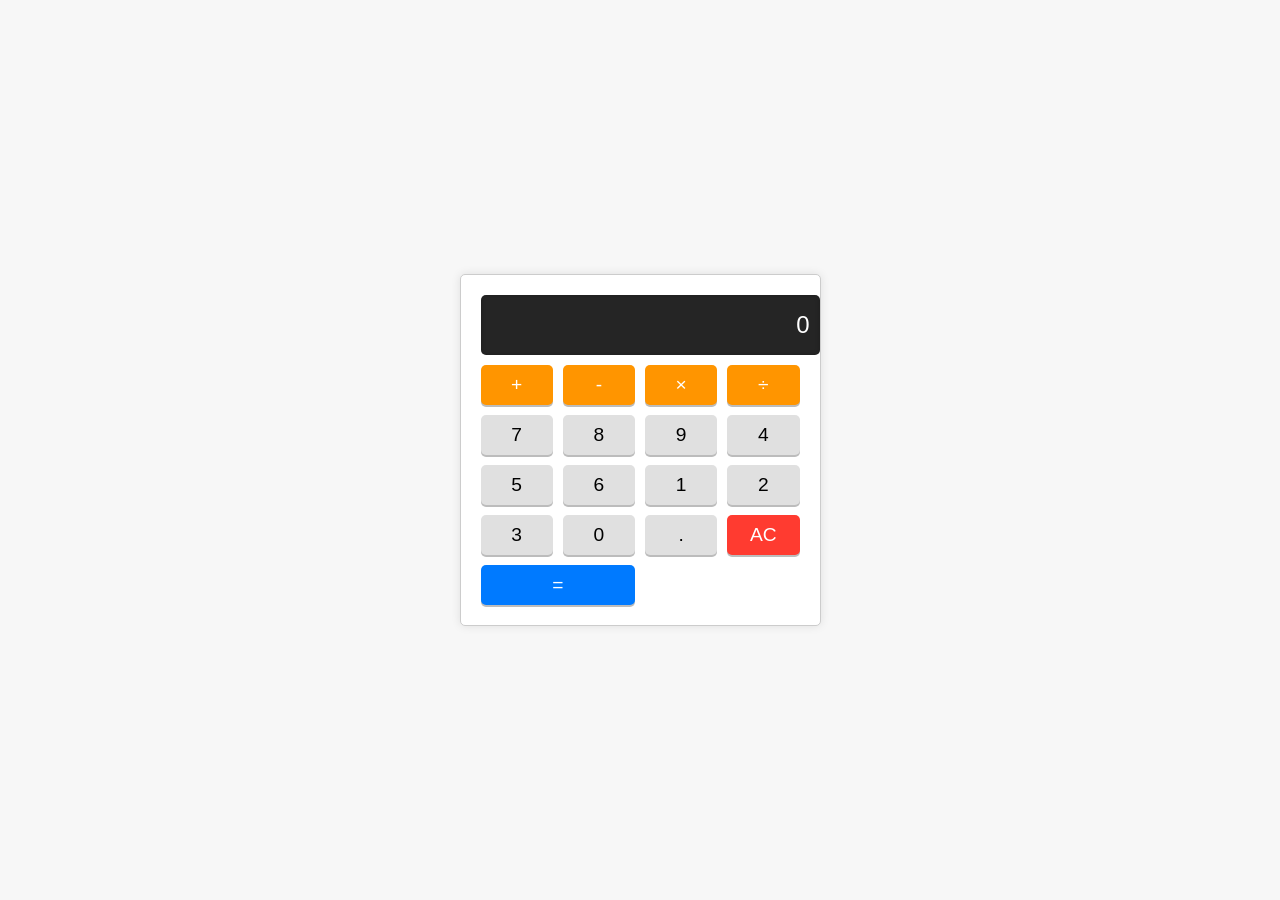
==== index.html @ 0ddd977a "edit1" ====
<!DOCTYPE html>
<html lang="en">
<head>
  <meta charset="UTF-8">
  <meta name="viewport" content="width=device-width, initial-scale=1.0">
  <title>Document</title>
  <link rel="stylesheet" href="styles.css">
  
</head>
<body>
  <div class="calculator">
    <input type="text" class="calculator-screen" value="" disabled />
    <div class="calculator-keys">
        <button type="button" class="operator" value="+">+</button>
        <button type="button" class="operator" value="-">-</button>
        <button type="button" class="operator" value="*">&times;</button>
        <button type="button" class="operator" value="/">&divide;</button>

        <button type="button" value="7">7</button>
        <button type="button" value="8">8</button>
        <button type="button" value="9">9</button>
        <button type="button" value="4">4</button>
        <button type="button" value="5">5</button>
        <button type="button" value="6">6</button>
        <button type="button" value="1">1</button>
        <button type="button" value="2">2</button>
        <button type="button" value="3">3</button>
        <button type="button" value="0">0</button>
        <button type="button" value=".">.</button>
        <button type="button" class="all-clear" value="all-clear">AC</button>
        <button type="button" class="equal-sign operator" value="=">=</button>
    </div>
</div>


  <script src="script.js"></script>
</body>
</html>
---- styles.css ----
body {
  display: flex;
  justify-content: center;
  align-items: center;
  height: 100vh;
  background-color: #f7f7f7;
  margin: 0;
}

.calculator {
  border: 1px solid #ccc;
  padding: 20px;
  border-radius: 5px;
  background-color: #fff;
  box-shadow: 0 0 10px rgba(0, 0, 0, 0.1);
}

.calculator-screen {
  width: 100%;
  height: 40px;
  margin-bottom: 10px;
  border: none;
  background-color: #252525;
  color: #fff;
  text-align: right;
  padding: 10px;
  font-size: 1.5em;
  border-radius: 5px;
  box-shadow: inset 0 0 5px rgba(0, 0, 0, 0.2);
}

.calculator-keys {
  display: grid;
  grid-template-columns: repeat(4, 1fr);
  gap: 10px;
}

button {
  height: 40px;
  border: none;
  border-radius: 5px;
  background-color: #e0e0e0;
  font-size: 1.2em;
  box-shadow: 0 2px #bcbcbc;
  cursor: pointer;
}

button.operator {
  background-color: #ff9500;
  color: #fff;
}

button.equal-sign {
  grid-column: span 2;
  background-color: #007aff;
  color: #fff;
}

button.all-clear {
  background-color: #ff3b30;
  color: #fff;
}
 
button:hover{
  background-color: rgba(157, 40, 40, 0.421);
}
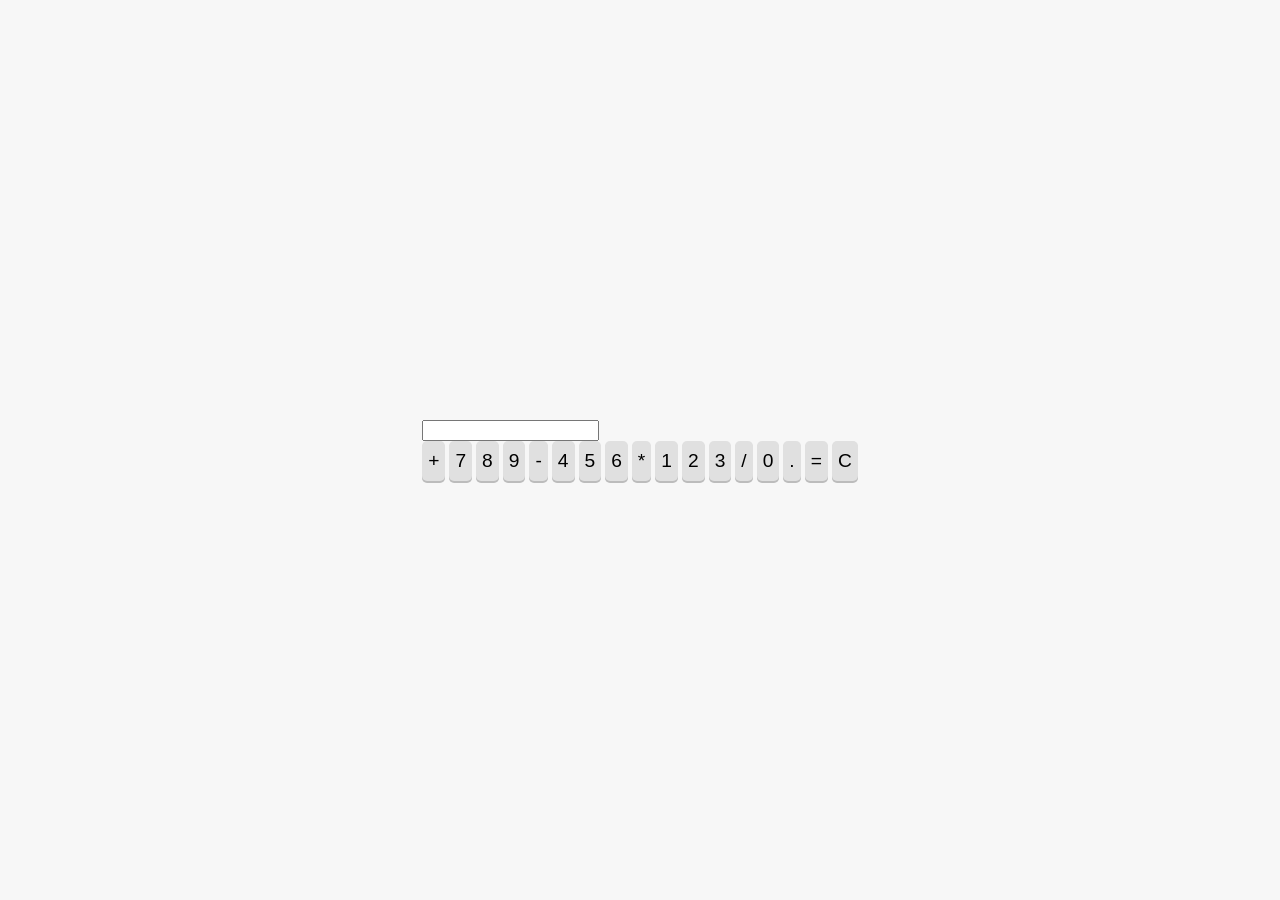
==== commit dbf2f539: "Update index.html" ====
--- a/index.html
+++ b/index.html
@@ -5,34 +5,39 @@
   <meta name="viewport" content="width=device-width, initial-scale=1.0">
   <title>Document</title>
   <link rel="stylesheet" href="styles.css">
-  
 </head>
 <body>
-  <div class="calculator">
-    <input type="text" class="calculator-screen" value="" disabled />
-    <div class="calculator-keys">
-        <button type="button" class="operator" value="+">+</button>
-        <button type="button" class="operator" value="-">-</button>
-        <button type="button" class="operator" value="*">&times;</button>
-        <button type="button" class="operator" value="/">&divide;</button>
-
-        <button type="button" value="7">7</button>
-        <button type="button" value="8">8</button>
-        <button type="button" value="9">9</button>
-        <button type="button" value="4">4</button>
-        <button type="button" value="5">5</button>
-        <button type="button" value="6">6</button>
-        <button type="button" value="1">1</button>
-        <button type="button" value="2">2</button>
-        <button type="button" value="3">3</button>
-        <button type="button" value="0">0</button>
-        <button type="button" value=".">.</button>
-        <button type="button" class="all-clear" value="all-clear">AC</button>
-        <button type="button" class="equal-sign operator" value="=">=</button>
-    </div>
-</div>
 
 
-  <script src="script.js"></script>
+  <div id="calculator">
+    <input id="display" readonly>
+    <div id="keys">
+      <button onclick="appendToDisplay('+')" class="operator-btn">+</button>
+      <button onclick="appendToDisplay('7')">7</button>
+      <button onclick="appendToDisplay('8')">8</button>
+      <button onclick="appendToDisplay('9')">9</button>
+      <button onclick="appendToDisplay('-')" class="operator-btn">-</button>
+      <button onclick="appendToDisplay('4')">4</button>
+      <button onclick="appendToDisplay('5')">5</button>
+      <button onclick="appendToDisplay('6')">6</button>
+      <button onclick="appendToDisplay('*')" class="operator-btn">*</button>
+      <button onclick="appendToDisplay('1')">1</button>
+      <button onclick="appendToDisplay('2')">2</button>
+      <button onclick="appendToDisplay('3')">3</button>
+      <button onclick="appendToDisplay('/')" class="operator-btn">/</button>
+      <button onclick="appendToDisplay('0')">0</button>
+      <button onclick="appendToDisplay('.')">.</button>
+      <button onclick="calculate()">=</button>
+      <button onclick="clearDisplay()" class="operator-btn">C</button>
+
+
+      <script src="scipt.js"></script>
+    </div>
+  </div>
+  
+
+
+
+  
 </body>
-</html>+</html>
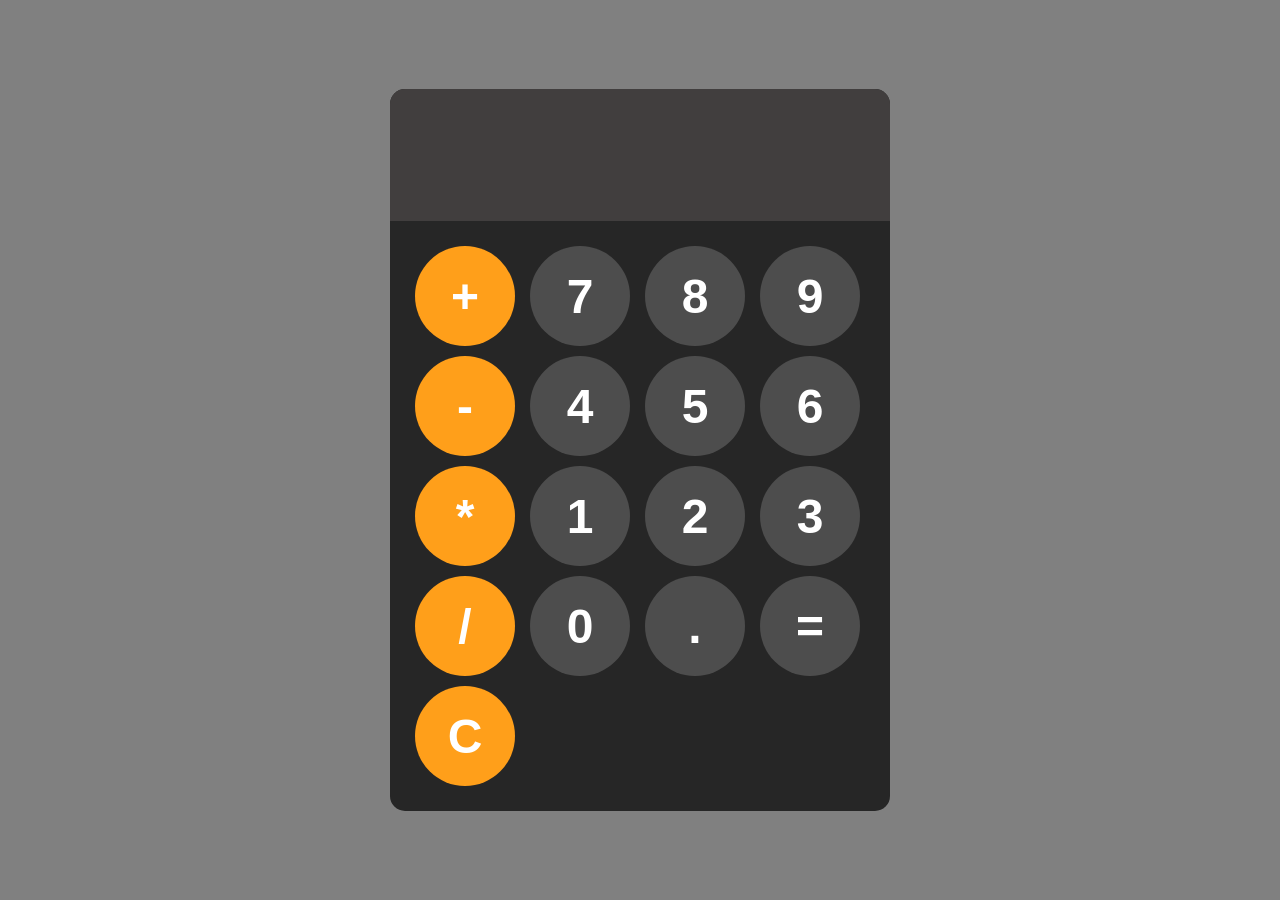
==== commit 8ad9c3f8: "Update index.html" ====
--- a/index.html
+++ b/index.html
@@ -31,7 +31,7 @@
       <button onclick="clearDisplay()" class="operator-btn">C</button>
 
 
-      <script src="scipt.js"></script>
+      <script src="script.js"></script>
     </div>
   </div>
   
--- a/styles.css
+++ b/styles.css
@@ -1,66 +1,68 @@
-body {
+body{
+  margin: 0;
   display: flex;
+  align-items: center;
   justify-content: center;
-  align-items: center;
   height: 100vh;
-  background-color: #f7f7f7;
-  margin: 0;
+
+  background-color: gray;
 }
 
-.calculator {
-  border: 1px solid #ccc;
-  padding: 20px;
-  border-radius: 5px;
-  background-color: #fff;
-  box-shadow: 0 0 10px rgba(0, 0, 0, 0.1);
+
+
+#calculator{
+  font-family: Arial, Helvetica, sans-serif;
+  background-color: hsl(0,0%,15%);
+  border-radius: 15px;
+  max-width: 500px;
+  overflow: hidden;
 }
 
-.calculator-screen {
+
+#display{
   width: 100%;
-  height: 40px;
-  margin-bottom: 10px;
+  padding: 20px;
+  font-size: 5rem;
+  text-align: left;
   border: none;
-  background-color: #252525;
-  color: #fff;
-  text-align: right;
-  padding: 10px;
-  font-size: 1.5em;
-  border-radius: 5px;
-  box-shadow: inset 0 0 5px rgba(0, 0, 0, 0.2);
+  background-color: hsl(0, 2%, 25%);
+  color: white;
 }
 
-.calculator-keys {
+#keys{
   display: grid;
-  grid-template-columns: repeat(4, 1fr);
+  grid-template-columns: repeat(4,1fr);
   gap: 10px;
+  padding: 25px;
 }
 
-button {
-  height: 40px;
+button{
+  width: 100px;
+  height: 100px;
+  border-radius: 50px;
   border: none;
-  border-radius: 5px;
-  background-color: #e0e0e0;
-  font-size: 1.2em;
-  box-shadow: 0 2px #bcbcbc;
+  background-color: hsl(0,0%,30%);
+  color: white;
+  font-size: 3rem;
+  font-weight: bold;
   cursor: pointer;
 }
 
-button.operator {
-  background-color: #ff9500;
-  color: #fff;
+button:hover{
+  background-color: hsl(0,0%,40%);
+
+}
+button:active{
+  background-color: hsl(0,0%,50%);
+
 }
 
-button.equal-sign {
-  grid-column: span 2;
-  background-color: #007aff;
-  color: #fff;
+.operator-btn{
+  background-color: hsl(35,100%,55%);
 }
-
-button.all-clear {
-  background-color: #ff3b30;
-  color: #fff;
+.operator-btn:hover{
+  background-color: hsl(35,100%,65%);
 }
- 
-button:hover{
-  background-color: rgba(157, 40, 40, 0.421);
-}+.operator-btn:active{
+  background-color: hsl(35,100%,75%);
+}
